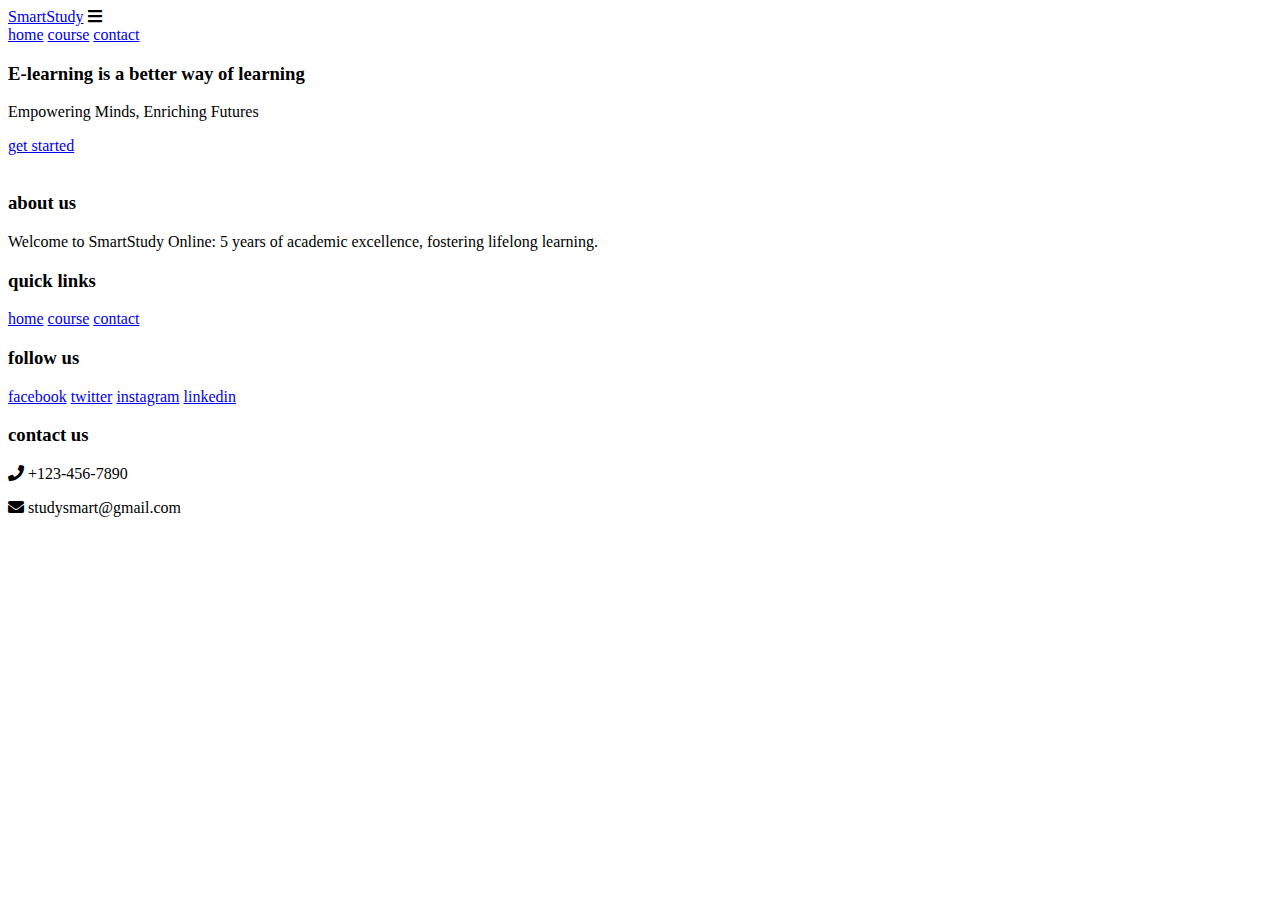
==== index.html @ 048727f5 "Add files via upload" ====
<!DOCTYPE html>
<html lang="en">
<head>
    <meta charset="UTF-8">
    <meta name="viewport" content="width=device-width, initial-scale=1.0">
    <title>home</title>

    <!-- font awesome cdn link  -->
    <link rel="stylesheet" href="https://cdnjs.cloudflare.com/ajax/libs/font-awesome/5.15.3/css/all.min.css">

    <!-- custom css file link  -->
    <link rel="stylesheet" href="css/style.css">

</head>
<body>
    
<div class="container">

<header>

    <a href="#" class="logo">Smart<span>Study</span></a>

    <div id="menu" class="fas fa-bars"></div>

    <nav class="navbar">
        <a href="home.html">home</a>
        <a href="course.html">course</a>
        <a href="contact.html">contact</a>
    </nav>

</header>

<!-- home section  -->

<section class="home">

    <div class="content">
        <h3>E-learning is a better way of learning</h3>
        <p>Empowering Minds, Enriching Futures</p>
        <a href="course.html" class="btn">get started</a>
    </div>

    <div class="image">
        <img src="images/home-img.svg" alt="">
    </div>

</section>


<!-- footer section  -->

<section class="footer">

    <div class="box-container">

        <div class="box">
            <h3>about us</h3>
            <p>Welcome to SmartStudy Online: 5 years of academic excellence, fostering lifelong learning.</p>
        </div>

        <div class="box">
            <h3>quick links</h3>
            <a href="#">home</a>
            <a href="#">course</a>
            <a href="#">contact</a>
        </div>

        <div class="box">
            <h3>follow us</h3>
            <a href="#">facebook</a>
            <a href="#">twitter</a>
            <a href="#">instagram</a>
            <a href="#">linkedin</a>
        </div>

        <div class="box">
            <h3>contact us</h3>
           <p> <i class="fas fa-phone"></i> +123-456-7890 </p>
           <p> <i class="fas fa-envelope"></i> studysmart@gmail.com </p>
        </div>

    </div>


</section>

</div>

<!-- custom js file link -->
<script src="js/script.js"></script>

</body>
</html>
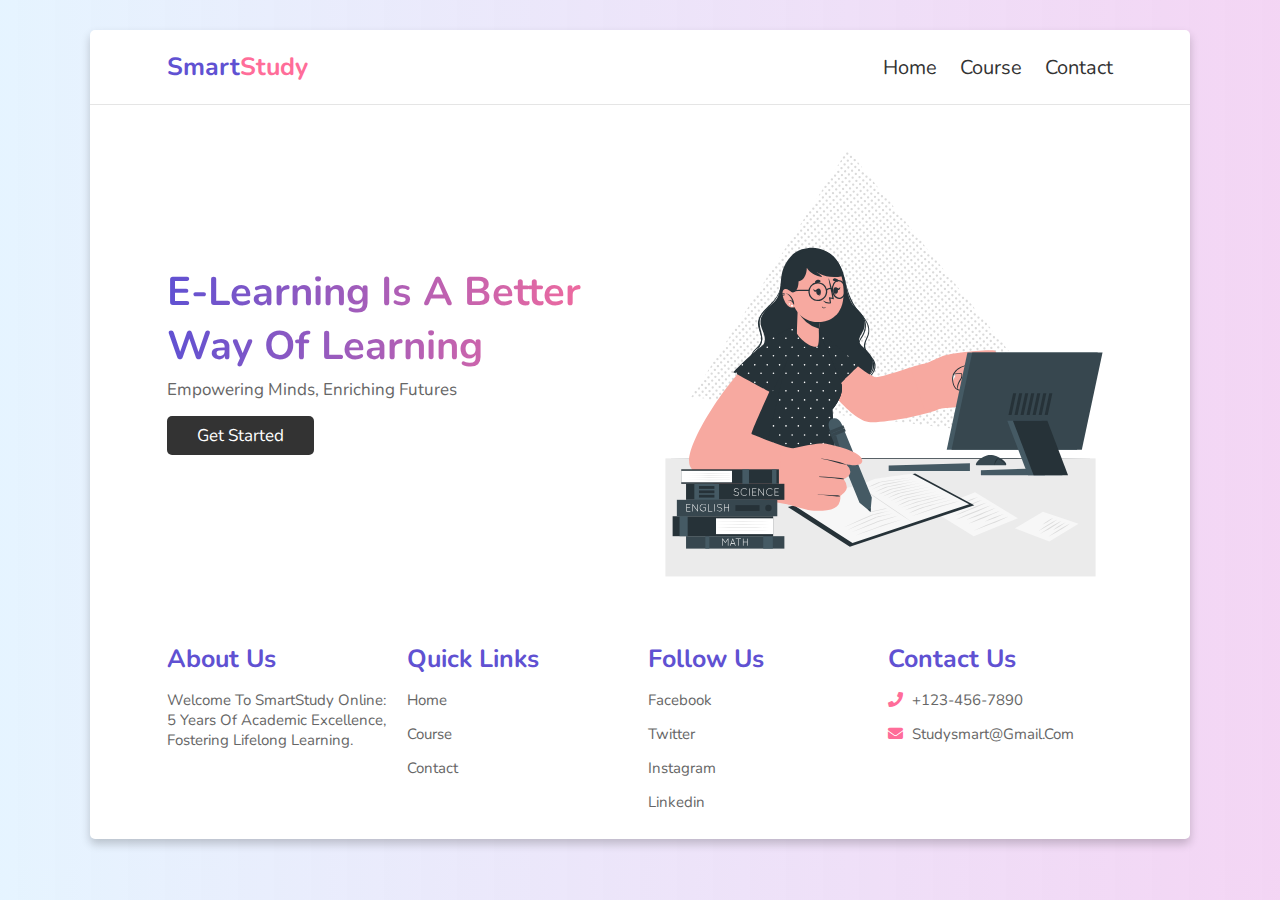
==== commit a15ee0ea: "Update index.html" ====
--- a/index.html
+++ b/index.html
@@ -24,7 +24,7 @@
     <div id="menu" class="fas fa-bars"></div>
 
     <nav class="navbar">
-        <a href="home.html">home</a>
+        <a href="index.html">home</a>
         <a href="course.html">course</a>
         <a href="contact.html">contact</a>
     </nav>
@@ -91,4 +91,4 @@
 <script src="js/script.js"></script>
 
 </body>
-</html>+</html>
--- a/css/style.css
+++ b/css/style.css
@@ -0,0 +1,519 @@
+@import url('https://fonts.googleapis.com/css2?family=Nunito:wght@200;300;400;600;700&display=swap');
+
+:root{
+  --violet:#6051d2;
+  --pink:#ff6d99;
+  --gradient:linear-gradient(90deg, var(--violet), var(--pink));
+  --gradient2:linear-gradient(90deg,#0594fe1a,#cf51d23d);
+  --gradient3:linear-gradient(90deg,#2200ff,#ff05e6);
+  --gradient4:linear-gradient(90deg,#ebf8ff,#f2bced);
+}
+
+
+*{
+  font-family: 'Nunito', sans-serif;
+  margin:0; padding:0;
+  box-sizing: border-box;
+  outline: none; border:none;
+  text-decoration: none;
+  text-transform: capitalize;
+  transition: all .2s ease-out;
+}
+
+html{
+  font-size: 62.5%;
+  overflow-x: hidden;
+}
+
+html::-webkit-scrollbar{
+  width:1rem;
+}
+
+html::-webkit-scrollbar-track{
+  background:#333;
+}
+
+html::-webkit-scrollbar-thumb{
+  background:#e3eef4d7;
+  border-radius: 5rem;
+}
+
+body{
+  background:var(--gradient2);
+  padding:3rem 7%;
+}
+
+section{
+  padding:2rem 7%;
+}
+
+.container{
+  background:white;
+  border-radius: .5rem;
+  box-shadow: 0 .5rem 1rem rgba(0,0,0,.2);
+}
+
+.heading{
+  color:transparent;
+  background:var(--gradient3);
+  -webkit-background-clip: text;
+  background-clip: text;
+  padding:0 1rem;
+  padding-top: 2.5rem;
+  text-align: center;
+  font-size: 4rem;
+  text-transform: uppercase;
+}
+
+.btn{
+  display: inline-block;
+  margin-top: 1rem;
+  padding:.8rem 3rem;
+  border-radius: .5rem;
+  background:#333;
+  color:#fff;
+  cursor: pointer;
+  font-size: 1.7rem;
+}
+
+.btn:hover{
+  background:var(--gradient);
+}
+
+header{
+  display: flex;
+  align-items: center;
+  justify-content: space-between;
+  width: 100%;
+  padding:2rem 7%;
+  border-bottom: .1rem solid rgba(0,0,0,.1);
+  position: relative;
+  z-index: 1000;
+}
+
+header .logo{
+  font-size: 2.5rem;
+  color:var(--violet);
+  font-weight: bold;
+}
+
+header .logo span{
+  color:var(--pink);
+}
+
+header .navbar a{
+  margin-left: 2rem;
+  font-size: 2rem;
+  color:#333;
+}
+
+header .navbar a:hover{
+  color:var(--pink);
+}
+
+#menu{
+  font-size: 2.5rem;
+  padding:.5rem 1rem;
+  border-radius: .3rem;
+  border:.1rem #ff00a2;
+  cursor: pointer;
+  display: none;
+}
+#menu.fas.fa-bars{
+  color: #ff00a2;
+}
+
+.home{
+  display: flex;
+  flex-wrap: wrap;
+  gap:1.5rem;
+  align-items: center;
+}
+
+.home .content{
+  flex:1 1 40rem;
+}
+
+.home .image{
+  flex:1 1 40rem;
+}
+
+.home .image img{
+  width:100%;
+}
+
+.home .content h3{
+  color:transparent;
+  background:var(--gradient);
+  -webkit-background-clip: text;
+  background-clip: text;
+  font-size: 4rem;
+}
+
+.home .content p{
+  padding:.5rem 0;
+  font-size: 1.7rem;
+  color:#666;
+}
+
+.course{
+  display: flex;
+  flex-wrap: wrap;
+  gap:1.5rem;
+}
+
+.course .box{
+  flex:1 1 30rem;
+  border-radius: .5rem;
+  border:.1rem solid rgba(0,0,0,.1);
+  padding:1rem;
+  position: relative;
+}
+
+.course .box img{
+  height:20rem;
+  width:100%;
+}
+
+.course .box .amount{
+  position: absolute;
+  top:1rem; left:1rem;
+  font-size: 2rem;
+  padding:.5rem 1rem;
+  background:var(--violet);
+  color:#fff;
+  border-radius: .5rem;
+}
+
+.course .box .stars i{
+  color:var(--violet);
+  font-size: 1.5rem;
+  padding:1rem 0;
+}
+
+.course .box h3{
+  color:#ff00a2;
+  font-size: 2.5rem;
+}
+
+.course .box p{
+  color:#666;
+  font-size: 1.5rem;
+  padding:.5rem 0;
+}
+
+.course .icons{
+  display: flex;
+  justify-content: space-between;
+  border-top: .1rem solid rgba(0,0,0,.1);
+  margin-top: 1rem;
+  padding:.5rem;
+  padding-top: 1rem;
+}
+
+.course .icons p{
+  color:#666;
+  font-size: 1.3rem;
+}
+
+.course .icons p i{
+  padding-right: .4rem;
+  color:var(--pink);
+}
+.contact{
+  display: flex;
+  flex-wrap: wrap;
+  gap:1.5rem;
+}
+
+.contact .image{
+  flex:1 1 35rem;
+}
+
+.contact .image img{
+  width:100%;
+}
+
+.contact form{
+  flex:1 1 50rem;
+  border:.1rem solid rgba(0,0,0,.1);
+  border-radius: .5rem;
+  padding:2rem;
+}
+
+.contact form .inputBox{
+  display: flex;
+  justify-content: space-between;
+  flex-wrap: wrap;
+}
+
+.contact form .inputBox input,
+.contact form .box, 
+.contact form textarea{
+  width: 100%;
+  padding:1rem;
+  margin:.7rem 0;
+  font-size: 1.7rem;
+  border:.1rem solid rgba(0,0,0,.1);
+  border-radius: .5rem;
+  text-transform: none;
+  color:#333;
+} 
+
+.contact form .inputBox input:focus,
+.contact form .box:focus, 
+.contact form textarea:focus{
+  border-color: var(--pink);
+}
+
+.contact form .inputBox input{
+  width:49%;
+}
+
+.contact form textarea{
+  height: 20rem;
+  resize: none;
+}
+
+.footer .box-container{
+  display: flex;
+  flex-wrap: wrap;
+  gap:1.5rem;
+}
+
+.footer .box-container .box{
+  flex:1 1 20rem;
+}
+
+.footer .box-container .box h3{
+  font-size: 2.5rem;
+  color:var(--violet);
+  padding:.7rem 0;
+}
+
+.footer .box-container .box p{
+  font-size: 1.5rem;
+  color:#666;
+  padding:.7rem 0;
+}
+
+.footer .box-container .box a{
+  display: block;
+  font-size: 1.5rem;
+  color:#666;
+  padding:.7rem 0;
+}
+
+.footer .box-container .box a:hover{
+  color:var(--pink);
+}
+
+.footer .box-container .box p i{
+  padding-right: .5rem;
+  color:var(--pink);
+}
+
+.footer .credit{
+  font-size: 2rem;
+  margin-top: 1rem;
+  padding:1rem;
+  padding-top: 2rem;
+  text-align: center;
+  border-top: .1rem solid rgba(0,0,0,.1);
+  color:#666;
+}
+
+.footer .credit span{
+  color:var(--pink);
+}
+
+
+
+/* media queries  */
+
+@media (max-width:991px){
+
+  html{
+    font-size: 55%;
+  }
+
+  body{
+    padding:1.5rem;
+  }
+
+  header{
+    padding:2rem;
+  }
+
+  section{
+    padding:2rem;
+  }
+
+}
+
+@media (max-width:768px){
+
+  #menu{
+    display: initial;
+  }
+
+  header .navbar{
+    position: absolute;
+    top:100%; left:0; right:0;
+    background:#fff;
+    border-top: .1rem solid rgba(0,0,0,.2);
+    border-bottom: .1rem solid rgba(0,0,0,.2);
+    clip-path: polygon(0 0, 100% 0, 100% 0, 0 0);
+  }
+
+  header .navbar.active{
+    clip-path: polygon(0 0, 100% 0, 100% 100%, 0 100%);
+  }
+
+  header .navbar a{
+    font-size: 2.5rem;
+    display: block;
+    margin:2rem 0;
+    text-align:center;
+  }
+
+  .contact form .inputBox input{
+    width:100%;
+  }
+
+}
+
+@media (max-width:400px){
+
+  html{
+    font-size: 50%;
+  }
+
+} 
+.ml-head {
+  background:linear-gradient(rgba(0, 0, 0, 0.411),rgba(255, 255, 255, 0.449)), url(/images/machinelearning2.avif);
+  background-size: cover;
+  display: flex;
+  justify-content: center;
+  align-items: center;
+  width: 100%;
+  height: 40rem;
+}
+
+.head {
+  color: transparent;
+  background: var(--gradient4);
+  -webkit-background-clip: text;
+  background-clip: text;
+  padding: 0 1rem;
+  font-size: 4rem;
+  text-transform: uppercase;
+}
+.ml{
+  display: flex;
+  flex-wrap: wrap;
+  gap:1.5rem;
+  text-align: justify;
+}
+.ml .ml-card p{
+  color:#666;
+  font-size: 1.5rem;
+  padding:.5rem 0;
+  text-align: justify;
+}
+.ml .ml-card li{
+  color:#666;
+  font-size: 1.5rem;
+  padding:.5rem 0;
+  text-align: justify;
+}
+.ml .ml-card h3{
+  color:#ff00a2;
+  font-size: 2.5rem;
+}
+.ml .ml-card h4{
+  color:#6051d2;
+  font-size: 1.8rem;
+}
+.ml .ml-card img{
+  height:50rem;
+  width:100%;
+}
+.toggle-button {
+  cursor: pointer;
+  margin-bottom: 10px;
+}
+.toggle-content {
+  display: none;
+  margin-bottom: 20px;
+}
+.toggle-button i {
+  transition: transform 0.3s ease-in-out;
+}
+.toggle-content.active {
+  display: block;
+}
+
+.toggle-content.active + .toggle-button i {
+  transform: rotate(180deg);
+}
+.rotate {
+  transform: rotate(180deg);
+  transition: transform 0.3s ease-in-out;
+}
+.bc-head {
+  background:linear-gradient(rgba(0, 0, 0, 0.411),rgba(255, 255, 255, 0.449)), url(/images/blockchain2.jpg);
+  background-size: cover;
+  display: flex;
+  justify-content: center;
+  align-items: center;
+  width: 100%;
+  height: 40rem;
+}
+.iot-head {
+  background:linear-gradient(rgba(0, 0, 0, 0.547),rgba(255, 255, 255, 0.449)), url(/images/iot.avif);
+  background-size: cover;
+  display: flex;
+  justify-content: center;
+  align-items: center;
+  width: 100%;
+  height: 40rem;
+}
+.ds-head {
+  background:linear-gradient(rgba(0, 0, 0, 0.411),rgba(255, 255, 255, 0.449)), url(/images/datascience2.avif);
+  background-size: cover;
+  display: flex;
+  justify-content: center;
+  align-items: center;
+  width: 100%;
+  height: 40rem;
+}
+.bd-head {
+  background:linear-gradient(rgba(0, 0, 0, 0.411),rgba(255, 255, 255, 0.449)), url(/images/bigdata2.avif);
+  background-size: cover;
+  display: flex;
+  justify-content: center;
+  align-items: center;
+  width: 100%;
+  height: 40rem;
+}
+.ml-card .certi{
+  background-color: #bfbebeb4;
+  border-radius: 5px; 
+  align-items: center;
+  justify-content: center;
+  width: 50%;
+  height: 70px;
+
+}
+.ml-card .certi i{
+  color:rgb(0, 0, 0);
+  padding-right: 20px;
+}
+.ml-card .certi h4{
+  padding-top: 20px;
+  padding-right: 20px;
+  color:rgb(0, 0, 0);
+  text-align: center;
+  font-weight: bolder;
+}